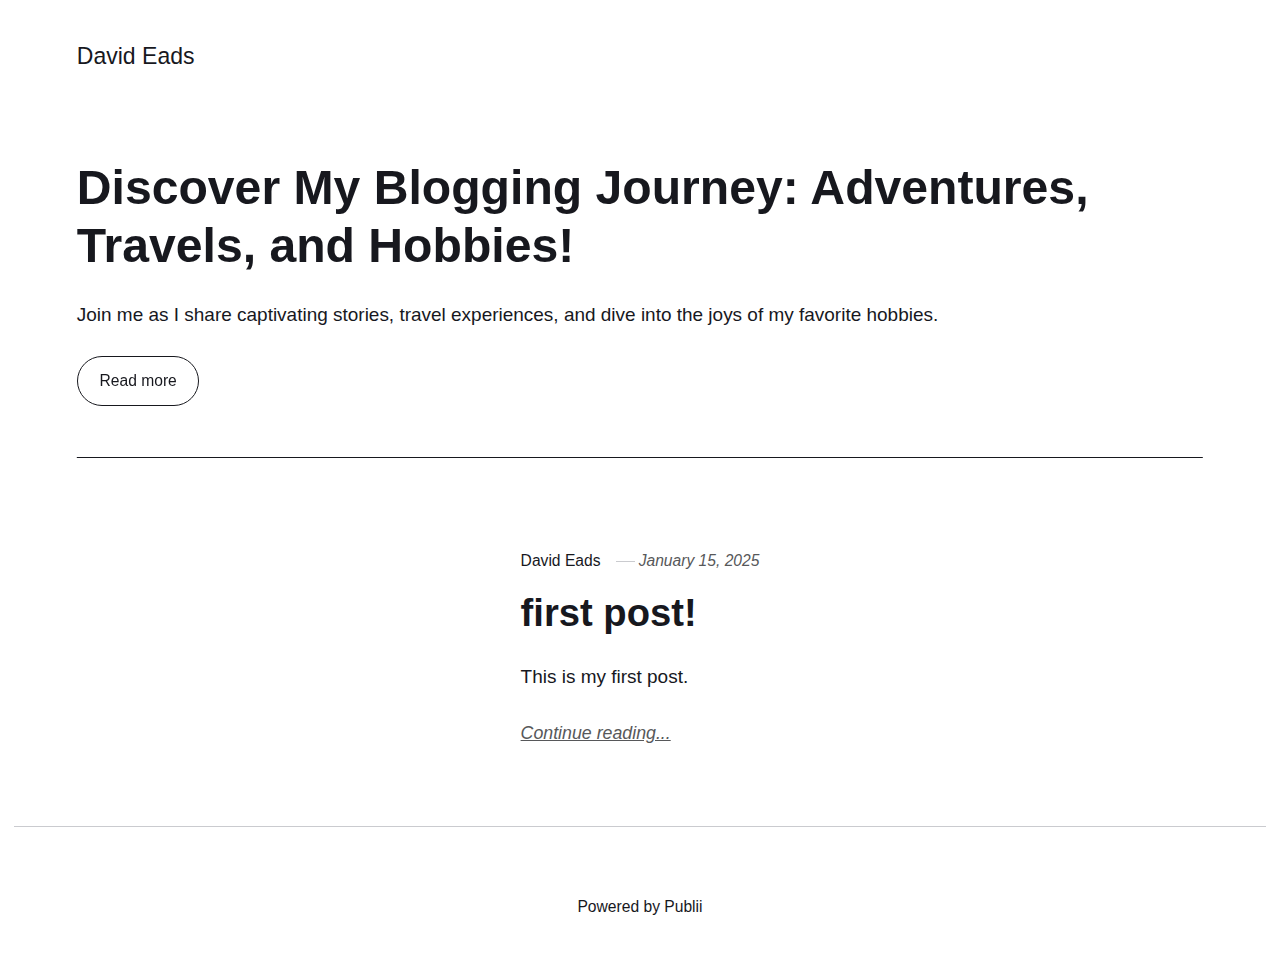
==== index.html @ 0afdacfc "Updated from Publii" ====
<!DOCTYPE html><html lang="en-gb"><head><meta charset="utf-8"><meta http-equiv="X-UA-Compatible" content="IE=edge"><meta name="viewport" content="width=device-width,initial-scale=1"><title>David Eads</title><meta name="generator" content="Publii Open-Source CMS for Static Site"><link rel="canonical" href="https://thedavideads.github.io/gh-pages/"><link rel="alternate" type="application/atom+xml" href="https://thedavideads.github.io/gh-pages/feed.xml"><link rel="alternate" type="application/json" href="https://thedavideads.github.io/gh-pages/feed.json"><meta property="og:title" content="David Eads"><meta property="og:site_name" content="David Eads"><meta property="og:description" content=""><meta property="og:url" content="https://thedavideads.github.io/gh-pages/"><meta property="og:type" content="website"><link rel="stylesheet" href="https://thedavideads.github.io/gh-pages/assets/css/style.css?v=94220f119044674b7663d7c550454968"><script type="application/ld+json">{"@context":"http://schema.org","@type":"Organization","name":"David Eads","url":"https://thedavideads.github.io/gh-pages/"}</script><noscript><style>img[loading] {
                    opacity: 1;
                }</style></noscript></head><body class="home-template"><header class="top js-header"><a class="logo" href="https://thedavideads.github.io/gh-pages/">David Eads</a></header><main><div class="hero hero--noimage"><header class="hero__content"><div class="wrapper"><h1>Discover My Blogging Journey: Adventures, Travels, and Hobbies!</h1><p>Join me as I share captivating stories, travel experiences, and dive into the joys of my favorite hobbies.</p><p><a href="#" class="btn">Read more</a></p></div></header></div><div class="wrapper feed"><article class="feed__item feed__item--centered"><div class="feed__content"><header><div class="feed__meta"><a href="https://thedavideads.github.io/gh-pages/authors/david-eads/" class="feed__author">David Eads</a> <time datetime="2025-01-15T14:58" class="feed__date">January 15, 2025</time></div><h2 class="feed__title"><a href="https://thedavideads.github.io/gh-pages/first-post.html">first post!</a></h2></header><p>This is my first post.</p><a href="https://thedavideads.github.io/gh-pages/first-post.html" class="readmore feed__readmore">Continue reading...</a></div></article></div></main><footer class="footer"><div class="wrapper"><div class="footer__copyright"><p>Powered by Publii</p></div><button onclick="backToTopFunction()" id="backToTop" class="footer__bttop" aria-label="Back to top" title="Back to top"><svg width="20" height="20"><use xlink:href="https://thedavideads.github.io/gh-pages/assets/svg/svg-map.svg#toparrow"/></svg></button></div></footer><script defer="defer" src="https://thedavideads.github.io/gh-pages/assets/js/scripts.min.js?v=ffcbea6c02c8178d10092962b235a5b0"></script><script>window.publiiThemeMenuConfig={mobileMenuMode:'sidebar',animationSpeed:300,submenuWidth: 'auto',doubleClickTime:500,mobileMenuExpandableSubmenus:true,relatedContainerForOverlayMenuSelector:'.top'};</script><script>var images = document.querySelectorAll('img[loading]');
        for (var i = 0; i < images.length; i++) {
            if (images[i].complete) {
                images[i].classList.add('is-loaded');
            } else {
                images[i].addEventListener('load', function () {
                    this.classList.add('is-loaded');
                }, false);
            }
        }</script></body></html>
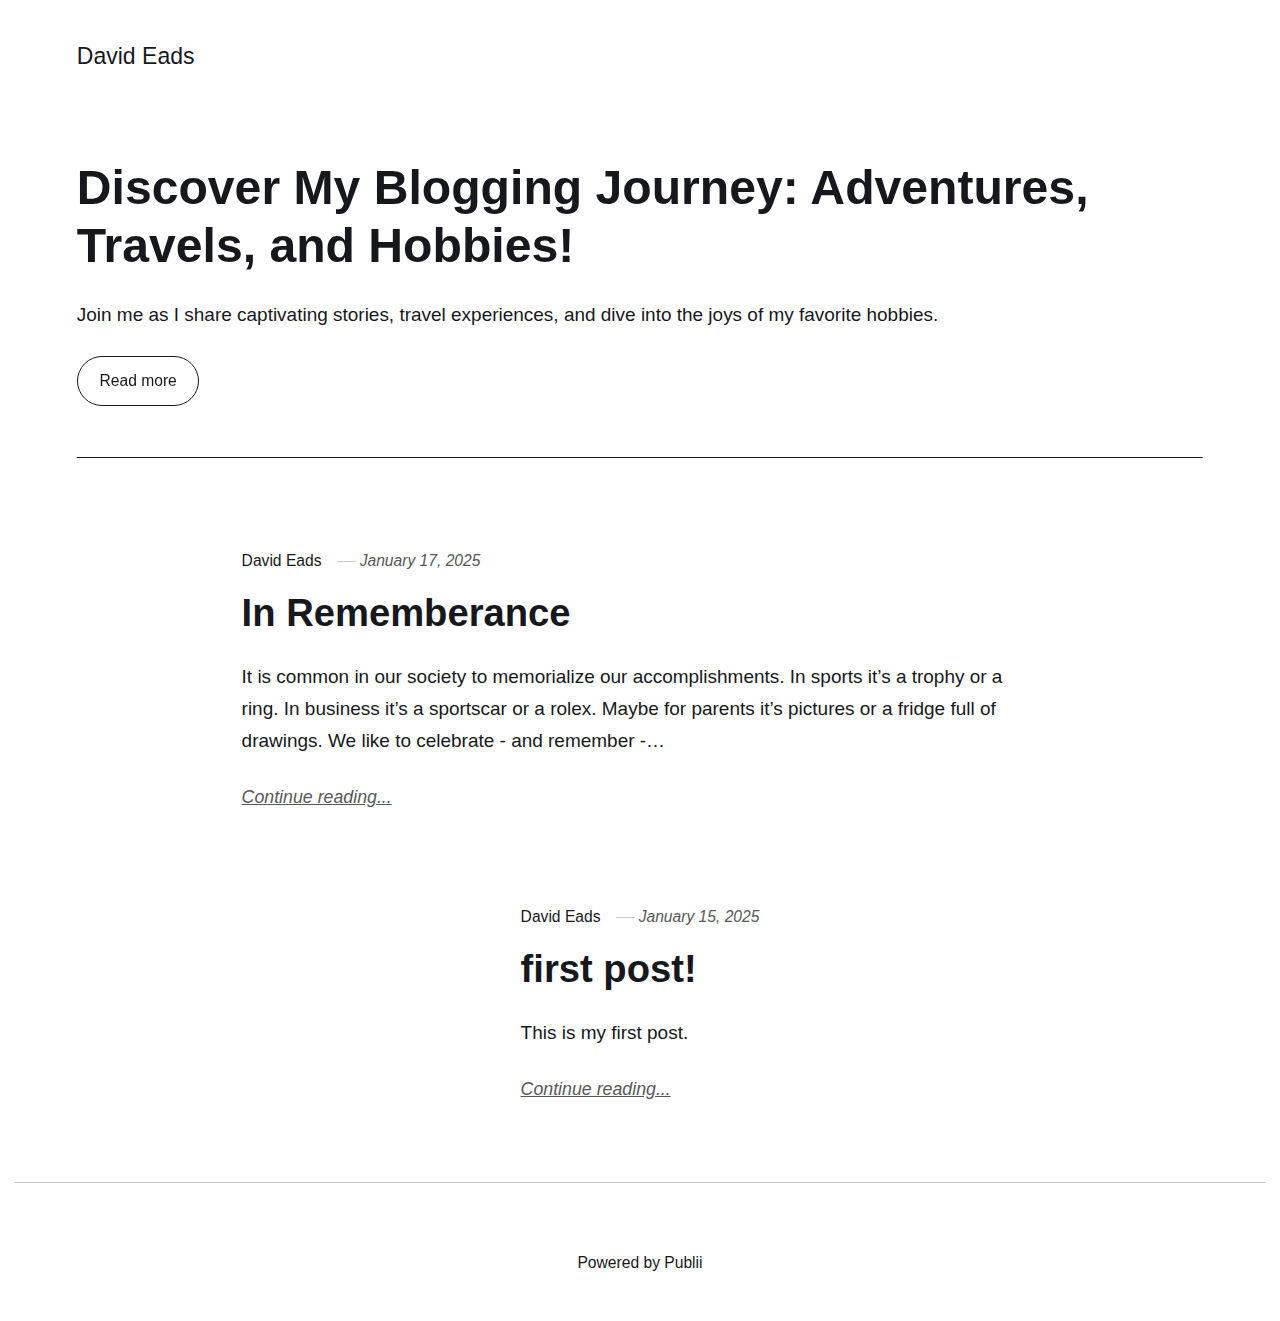
==== commit 3cefe625: "Updated from Publii" ====
--- a/index.html
+++ b/index.html
@@ -1,6 +1,6 @@
 <!DOCTYPE html><html lang="en-gb"><head><meta charset="utf-8"><meta http-equiv="X-UA-Compatible" content="IE=edge"><meta name="viewport" content="width=device-width,initial-scale=1"><title>David Eads</title><meta name="generator" content="Publii Open-Source CMS for Static Site"><link rel="canonical" href="https://thedavideads.github.io/gh-pages/"><link rel="alternate" type="application/atom+xml" href="https://thedavideads.github.io/gh-pages/feed.xml"><link rel="alternate" type="application/json" href="https://thedavideads.github.io/gh-pages/feed.json"><meta property="og:title" content="David Eads"><meta property="og:site_name" content="David Eads"><meta property="og:description" content=""><meta property="og:url" content="https://thedavideads.github.io/gh-pages/"><meta property="og:type" content="website"><link rel="stylesheet" href="https://thedavideads.github.io/gh-pages/assets/css/style.css?v=94220f119044674b7663d7c550454968"><script type="application/ld+json">{"@context":"http://schema.org","@type":"Organization","name":"David Eads","url":"https://thedavideads.github.io/gh-pages/"}</script><noscript><style>img[loading] {
                     opacity: 1;
-                }</style></noscript></head><body class="home-template"><header class="top js-header"><a class="logo" href="https://thedavideads.github.io/gh-pages/">David Eads</a></header><main><div class="hero hero--noimage"><header class="hero__content"><div class="wrapper"><h1>Discover My Blogging Journey: Adventures, Travels, and Hobbies!</h1><p>Join me as I share captivating stories, travel experiences, and dive into the joys of my favorite hobbies.</p><p><a href="#" class="btn">Read more</a></p></div></header></div><div class="wrapper feed"><article class="feed__item feed__item--centered"><div class="feed__content"><header><div class="feed__meta"><a href="https://thedavideads.github.io/gh-pages/authors/david-eads/" class="feed__author">David Eads</a> <time datetime="2025-01-15T14:58" class="feed__date">January 15, 2025</time></div><h2 class="feed__title"><a href="https://thedavideads.github.io/gh-pages/first-post.html">first post!</a></h2></header><p>This is my first post.</p><a href="https://thedavideads.github.io/gh-pages/first-post.html" class="readmore feed__readmore">Continue reading...</a></div></article></div></main><footer class="footer"><div class="wrapper"><div class="footer__copyright"><p>Powered by Publii</p></div><button onclick="backToTopFunction()" id="backToTop" class="footer__bttop" aria-label="Back to top" title="Back to top"><svg width="20" height="20"><use xlink:href="https://thedavideads.github.io/gh-pages/assets/svg/svg-map.svg#toparrow"/></svg></button></div></footer><script defer="defer" src="https://thedavideads.github.io/gh-pages/assets/js/scripts.min.js?v=ffcbea6c02c8178d10092962b235a5b0"></script><script>window.publiiThemeMenuConfig={mobileMenuMode:'sidebar',animationSpeed:300,submenuWidth: 'auto',doubleClickTime:500,mobileMenuExpandableSubmenus:true,relatedContainerForOverlayMenuSelector:'.top'};</script><script>var images = document.querySelectorAll('img[loading]');
+                }</style></noscript></head><body class="home-template"><header class="top js-header"><a class="logo" href="https://thedavideads.github.io/gh-pages/">David Eads</a></header><main><div class="hero hero--noimage"><header class="hero__content"><div class="wrapper"><h1>Discover My Blogging Journey: Adventures, Travels, and Hobbies!</h1><p>Join me as I share captivating stories, travel experiences, and dive into the joys of my favorite hobbies.</p><p><a href="#" class="btn">Read more</a></p></div></header></div><div class="wrapper feed"><article class="feed__item feed__item--centered"><div class="feed__content"><header><div class="feed__meta"><a href="https://thedavideads.github.io/gh-pages/authors/david-eads/" class="feed__author">David Eads</a> <time datetime="2025-01-17T14:00" class="feed__date">January 17, 2025</time></div><h2 class="feed__title"><a href="https://thedavideads.github.io/gh-pages/in-rememberance.html">In Rememberance</a></h2></header><p>It is common in our society to memorialize our accomplishments. In sports it’s a trophy or a ring. In business it’s a sportscar or a rolex. Maybe for parents it’s pictures or a fridge full of drawings. We like to celebrate - and remember -&hellip;</p><a href="https://thedavideads.github.io/gh-pages/in-rememberance.html" class="readmore feed__readmore">Continue reading...</a></div></article><article class="feed__item feed__item--centered"><div class="feed__content"><header><div class="feed__meta"><a href="https://thedavideads.github.io/gh-pages/authors/david-eads/" class="feed__author">David Eads</a> <time datetime="2025-01-15T14:58" class="feed__date">January 15, 2025</time></div><h2 class="feed__title"><a href="https://thedavideads.github.io/gh-pages/first-post.html">first post!</a></h2></header><p>This is my first post.</p><a href="https://thedavideads.github.io/gh-pages/first-post.html" class="readmore feed__readmore">Continue reading...</a></div></article></div></main><footer class="footer"><div class="wrapper"><div class="footer__copyright"><p>Powered by Publii</p></div><button onclick="backToTopFunction()" id="backToTop" class="footer__bttop" aria-label="Back to top" title="Back to top"><svg width="20" height="20"><use xlink:href="https://thedavideads.github.io/gh-pages/assets/svg/svg-map.svg#toparrow"/></svg></button></div></footer><script defer="defer" src="https://thedavideads.github.io/gh-pages/assets/js/scripts.min.js?v=ffcbea6c02c8178d10092962b235a5b0"></script><script>window.publiiThemeMenuConfig={mobileMenuMode:'sidebar',animationSpeed:300,submenuWidth: 'auto',doubleClickTime:500,mobileMenuExpandableSubmenus:true,relatedContainerForOverlayMenuSelector:'.top'};</script><script>var images = document.querySelectorAll('img[loading]');
         for (var i = 0; i < images.length; i++) {
             if (images[i].complete) {
                 images[i].classList.add('is-loaded');
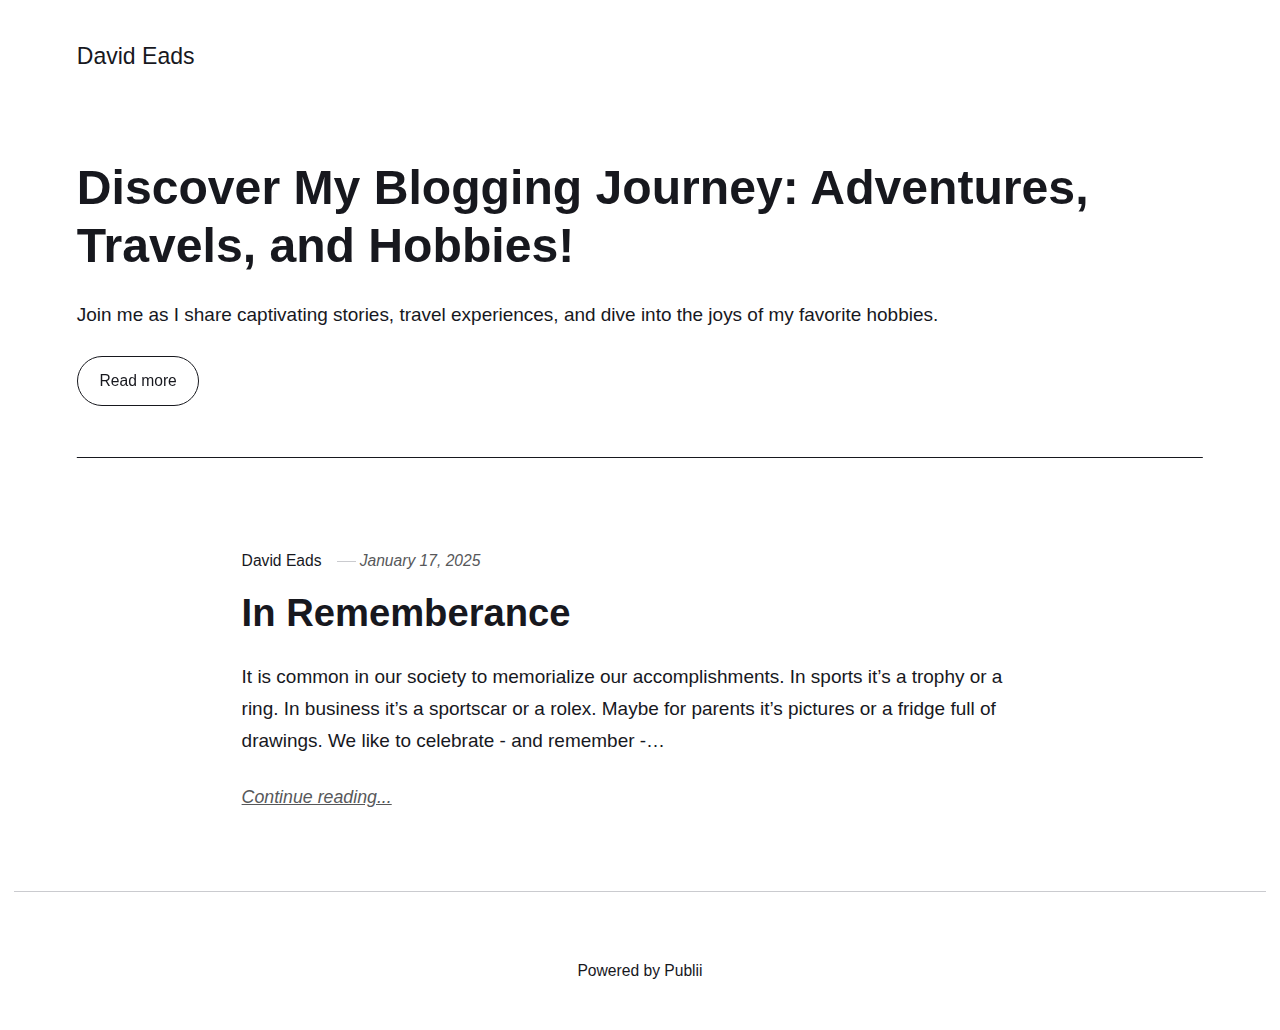
==== commit 357d17c6: "Updated from Publii" ====
--- a/index.html
+++ b/index.html
@@ -1,6 +1,6 @@
 <!DOCTYPE html><html lang="en-gb"><head><meta charset="utf-8"><meta http-equiv="X-UA-Compatible" content="IE=edge"><meta name="viewport" content="width=device-width,initial-scale=1"><title>David Eads</title><meta name="generator" content="Publii Open-Source CMS for Static Site"><link rel="canonical" href="https://thedavideads.github.io/gh-pages/"><link rel="alternate" type="application/atom+xml" href="https://thedavideads.github.io/gh-pages/feed.xml"><link rel="alternate" type="application/json" href="https://thedavideads.github.io/gh-pages/feed.json"><meta property="og:title" content="David Eads"><meta property="og:site_name" content="David Eads"><meta property="og:description" content=""><meta property="og:url" content="https://thedavideads.github.io/gh-pages/"><meta property="og:type" content="website"><link rel="stylesheet" href="https://thedavideads.github.io/gh-pages/assets/css/style.css?v=94220f119044674b7663d7c550454968"><script type="application/ld+json">{"@context":"http://schema.org","@type":"Organization","name":"David Eads","url":"https://thedavideads.github.io/gh-pages/"}</script><noscript><style>img[loading] {
                     opacity: 1;
-                }</style></noscript></head><body class="home-template"><header class="top js-header"><a class="logo" href="https://thedavideads.github.io/gh-pages/">David Eads</a></header><main><div class="hero hero--noimage"><header class="hero__content"><div class="wrapper"><h1>Discover My Blogging Journey: Adventures, Travels, and Hobbies!</h1><p>Join me as I share captivating stories, travel experiences, and dive into the joys of my favorite hobbies.</p><p><a href="#" class="btn">Read more</a></p></div></header></div><div class="wrapper feed"><article class="feed__item feed__item--centered"><div class="feed__content"><header><div class="feed__meta"><a href="https://thedavideads.github.io/gh-pages/authors/david-eads/" class="feed__author">David Eads</a> <time datetime="2025-01-17T14:00" class="feed__date">January 17, 2025</time></div><h2 class="feed__title"><a href="https://thedavideads.github.io/gh-pages/in-rememberance.html">In Rememberance</a></h2></header><p>It is common in our society to memorialize our accomplishments. In sports it’s a trophy or a ring. In business it’s a sportscar or a rolex. Maybe for parents it’s pictures or a fridge full of drawings. We like to celebrate - and remember -&hellip;</p><a href="https://thedavideads.github.io/gh-pages/in-rememberance.html" class="readmore feed__readmore">Continue reading...</a></div></article><article class="feed__item feed__item--centered"><div class="feed__content"><header><div class="feed__meta"><a href="https://thedavideads.github.io/gh-pages/authors/david-eads/" class="feed__author">David Eads</a> <time datetime="2025-01-15T14:58" class="feed__date">January 15, 2025</time></div><h2 class="feed__title"><a href="https://thedavideads.github.io/gh-pages/first-post.html">first post!</a></h2></header><p>This is my first post.</p><a href="https://thedavideads.github.io/gh-pages/first-post.html" class="readmore feed__readmore">Continue reading...</a></div></article></div></main><footer class="footer"><div class="wrapper"><div class="footer__copyright"><p>Powered by Publii</p></div><button onclick="backToTopFunction()" id="backToTop" class="footer__bttop" aria-label="Back to top" title="Back to top"><svg width="20" height="20"><use xlink:href="https://thedavideads.github.io/gh-pages/assets/svg/svg-map.svg#toparrow"/></svg></button></div></footer><script defer="defer" src="https://thedavideads.github.io/gh-pages/assets/js/scripts.min.js?v=ffcbea6c02c8178d10092962b235a5b0"></script><script>window.publiiThemeMenuConfig={mobileMenuMode:'sidebar',animationSpeed:300,submenuWidth: 'auto',doubleClickTime:500,mobileMenuExpandableSubmenus:true,relatedContainerForOverlayMenuSelector:'.top'};</script><script>var images = document.querySelectorAll('img[loading]');
+                }</style></noscript></head><body class="home-template"><header class="top js-header"><a class="logo" href="https://thedavideads.github.io/gh-pages/">David Eads</a></header><main><div class="hero hero--noimage"><header class="hero__content"><div class="wrapper"><h1>Discover My Blogging Journey: Adventures, Travels, and Hobbies!</h1><p>Join me as I share captivating stories, travel experiences, and dive into the joys of my favorite hobbies.</p><p><a href="#" class="btn">Read more</a></p></div></header></div><div class="wrapper feed"><article class="feed__item feed__item--centered"><div class="feed__content"><header><div class="feed__meta"><a href="https://thedavideads.github.io/gh-pages/authors/david-eads/" class="feed__author">David Eads</a> <time datetime="2025-01-17T14:00" class="feed__date">January 17, 2025</time></div><h2 class="feed__title"><a href="https://thedavideads.github.io/gh-pages/in-rememberance.html">In Rememberance</a></h2></header><p>It is common in our society to memorialize our accomplishments. In sports it’s a trophy or a ring. In business it’s a sportscar or a rolex. Maybe for parents it’s pictures or a fridge full of drawings. We like to celebrate - and remember -&hellip;</p><a href="https://thedavideads.github.io/gh-pages/in-rememberance.html" class="readmore feed__readmore">Continue reading...</a></div></article></div></main><footer class="footer"><div class="wrapper"><div class="footer__copyright"><p>Powered by Publii</p></div><button onclick="backToTopFunction()" id="backToTop" class="footer__bttop" aria-label="Back to top" title="Back to top"><svg width="20" height="20"><use xlink:href="https://thedavideads.github.io/gh-pages/assets/svg/svg-map.svg#toparrow"/></svg></button></div></footer><script defer="defer" src="https://thedavideads.github.io/gh-pages/assets/js/scripts.min.js?v=ffcbea6c02c8178d10092962b235a5b0"></script><script>window.publiiThemeMenuConfig={mobileMenuMode:'sidebar',animationSpeed:300,submenuWidth: 'auto',doubleClickTime:500,mobileMenuExpandableSubmenus:true,relatedContainerForOverlayMenuSelector:'.top'};</script><script>var images = document.querySelectorAll('img[loading]');
         for (var i = 0; i < images.length; i++) {
             if (images[i].complete) {
                 images[i].classList.add('is-loaded');
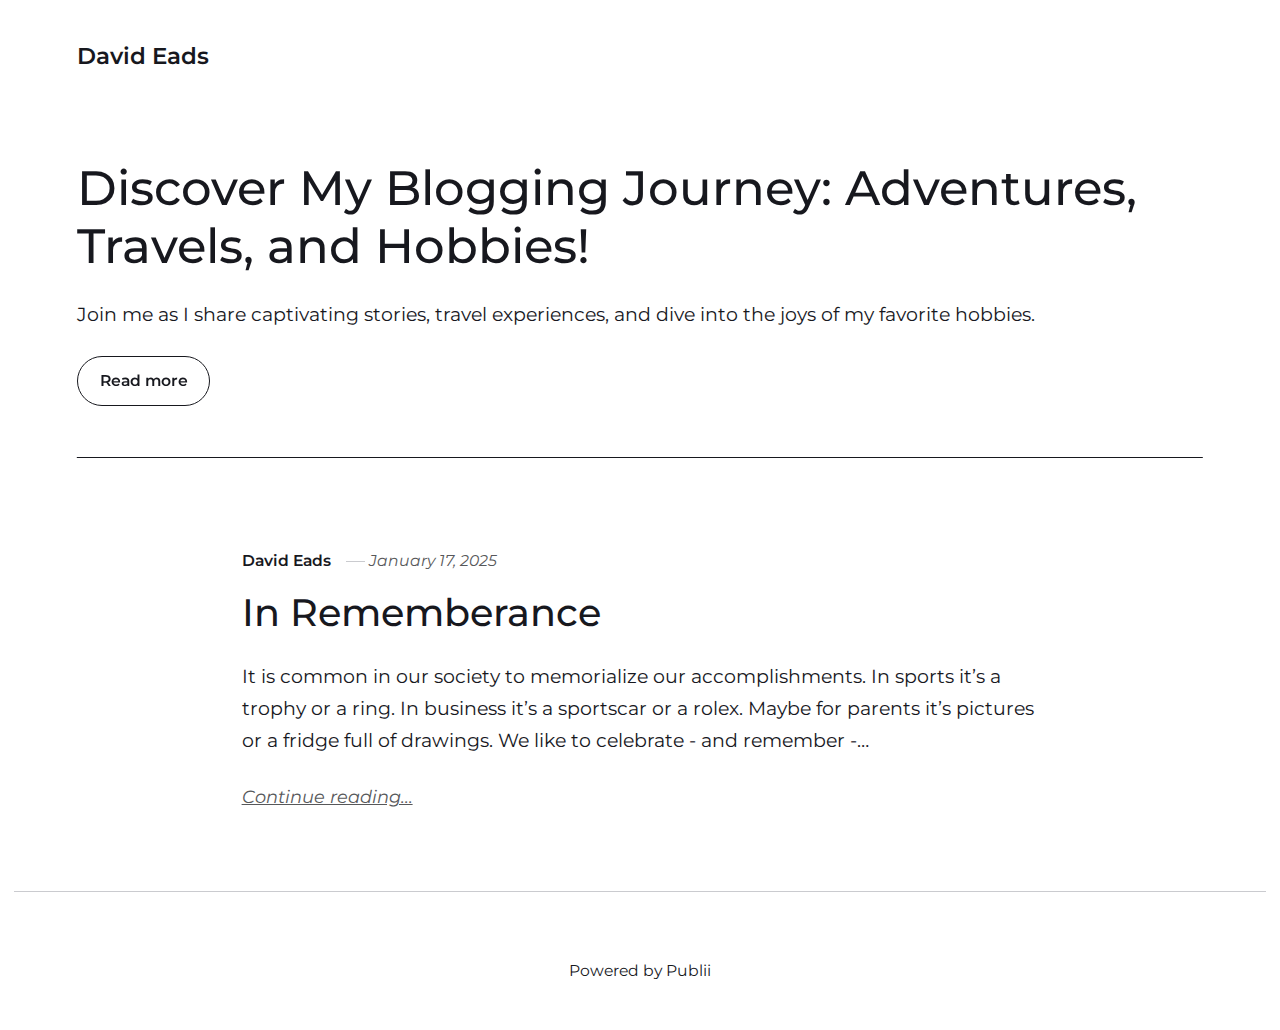
==== commit db0ecf3b: "Updated from Publii" ====
--- a/index.html
+++ b/index.html
@@ -1,4 +1,4 @@
-<!DOCTYPE html><html lang="en-gb"><head><meta charset="utf-8"><meta http-equiv="X-UA-Compatible" content="IE=edge"><meta name="viewport" content="width=device-width,initial-scale=1"><title>David Eads</title><meta name="generator" content="Publii Open-Source CMS for Static Site"><link rel="canonical" href="https://thedavideads.github.io/gh-pages/"><link rel="alternate" type="application/atom+xml" href="https://thedavideads.github.io/gh-pages/feed.xml"><link rel="alternate" type="application/json" href="https://thedavideads.github.io/gh-pages/feed.json"><meta property="og:title" content="David Eads"><meta property="og:site_name" content="David Eads"><meta property="og:description" content=""><meta property="og:url" content="https://thedavideads.github.io/gh-pages/"><meta property="og:type" content="website"><link rel="stylesheet" href="https://thedavideads.github.io/gh-pages/assets/css/style.css?v=94220f119044674b7663d7c550454968"><script type="application/ld+json">{"@context":"http://schema.org","@type":"Organization","name":"David Eads","url":"https://thedavideads.github.io/gh-pages/"}</script><noscript><style>img[loading] {
+<!DOCTYPE html><html lang="en-gb"><head><meta charset="utf-8"><meta http-equiv="X-UA-Compatible" content="IE=edge"><meta name="viewport" content="width=device-width,initial-scale=1"><title>David Eads</title><meta name="generator" content="Publii Open-Source CMS for Static Site"><link rel="canonical" href="https://thedavideads.github.io/gh-pages/"><link rel="alternate" type="application/atom+xml" href="https://thedavideads.github.io/gh-pages/feed.xml"><link rel="alternate" type="application/json" href="https://thedavideads.github.io/gh-pages/feed.json"><meta property="og:title" content="David Eads"><meta property="og:site_name" content="David Eads"><meta property="og:description" content=""><meta property="og:url" content="https://thedavideads.github.io/gh-pages/"><meta property="og:type" content="website"><link rel="preload" href="https://thedavideads.github.io/gh-pages/assets/dynamic/fonts/montserrat/montserrat.woff2" as="font" type="font/woff2" crossorigin><link rel="preload" href="https://thedavideads.github.io/gh-pages/assets/dynamic/fonts/montserrat/montserrat-italic.woff2" as="font" type="font/woff2" crossorigin><link rel="stylesheet" href="https://thedavideads.github.io/gh-pages/assets/css/style.css?v=94220f119044674b7663d7c550454968"><script type="application/ld+json">{"@context":"http://schema.org","@type":"Organization","name":"David Eads","url":"https://thedavideads.github.io/gh-pages/"}</script><noscript><style>img[loading] {
                     opacity: 1;
                 }</style></noscript></head><body class="home-template"><header class="top js-header"><a class="logo" href="https://thedavideads.github.io/gh-pages/">David Eads</a></header><main><div class="hero hero--noimage"><header class="hero__content"><div class="wrapper"><h1>Discover My Blogging Journey: Adventures, Travels, and Hobbies!</h1><p>Join me as I share captivating stories, travel experiences, and dive into the joys of my favorite hobbies.</p><p><a href="#" class="btn">Read more</a></p></div></header></div><div class="wrapper feed"><article class="feed__item feed__item--centered"><div class="feed__content"><header><div class="feed__meta"><a href="https://thedavideads.github.io/gh-pages/authors/david-eads/" class="feed__author">David Eads</a> <time datetime="2025-01-17T14:00" class="feed__date">January 17, 2025</time></div><h2 class="feed__title"><a href="https://thedavideads.github.io/gh-pages/in-rememberance.html">In Rememberance</a></h2></header><p>It is common in our society to memorialize our accomplishments. In sports it’s a trophy or a ring. In business it’s a sportscar or a rolex. Maybe for parents it’s pictures or a fridge full of drawings. We like to celebrate - and remember -&hellip;</p><a href="https://thedavideads.github.io/gh-pages/in-rememberance.html" class="readmore feed__readmore">Continue reading...</a></div></article></div></main><footer class="footer"><div class="wrapper"><div class="footer__copyright"><p>Powered by Publii</p></div><button onclick="backToTopFunction()" id="backToTop" class="footer__bttop" aria-label="Back to top" title="Back to top"><svg width="20" height="20"><use xlink:href="https://thedavideads.github.io/gh-pages/assets/svg/svg-map.svg#toparrow"/></svg></button></div></footer><script defer="defer" src="https://thedavideads.github.io/gh-pages/assets/js/scripts.min.js?v=ffcbea6c02c8178d10092962b235a5b0"></script><script>window.publiiThemeMenuConfig={mobileMenuMode:'sidebar',animationSpeed:300,submenuWidth: 'auto',doubleClickTime:500,mobileMenuExpandableSubmenus:true,relatedContainerForOverlayMenuSelector:'.top'};</script><script>var images = document.querySelectorAll('img[loading]');
         for (var i = 0; i < images.length; i++) {
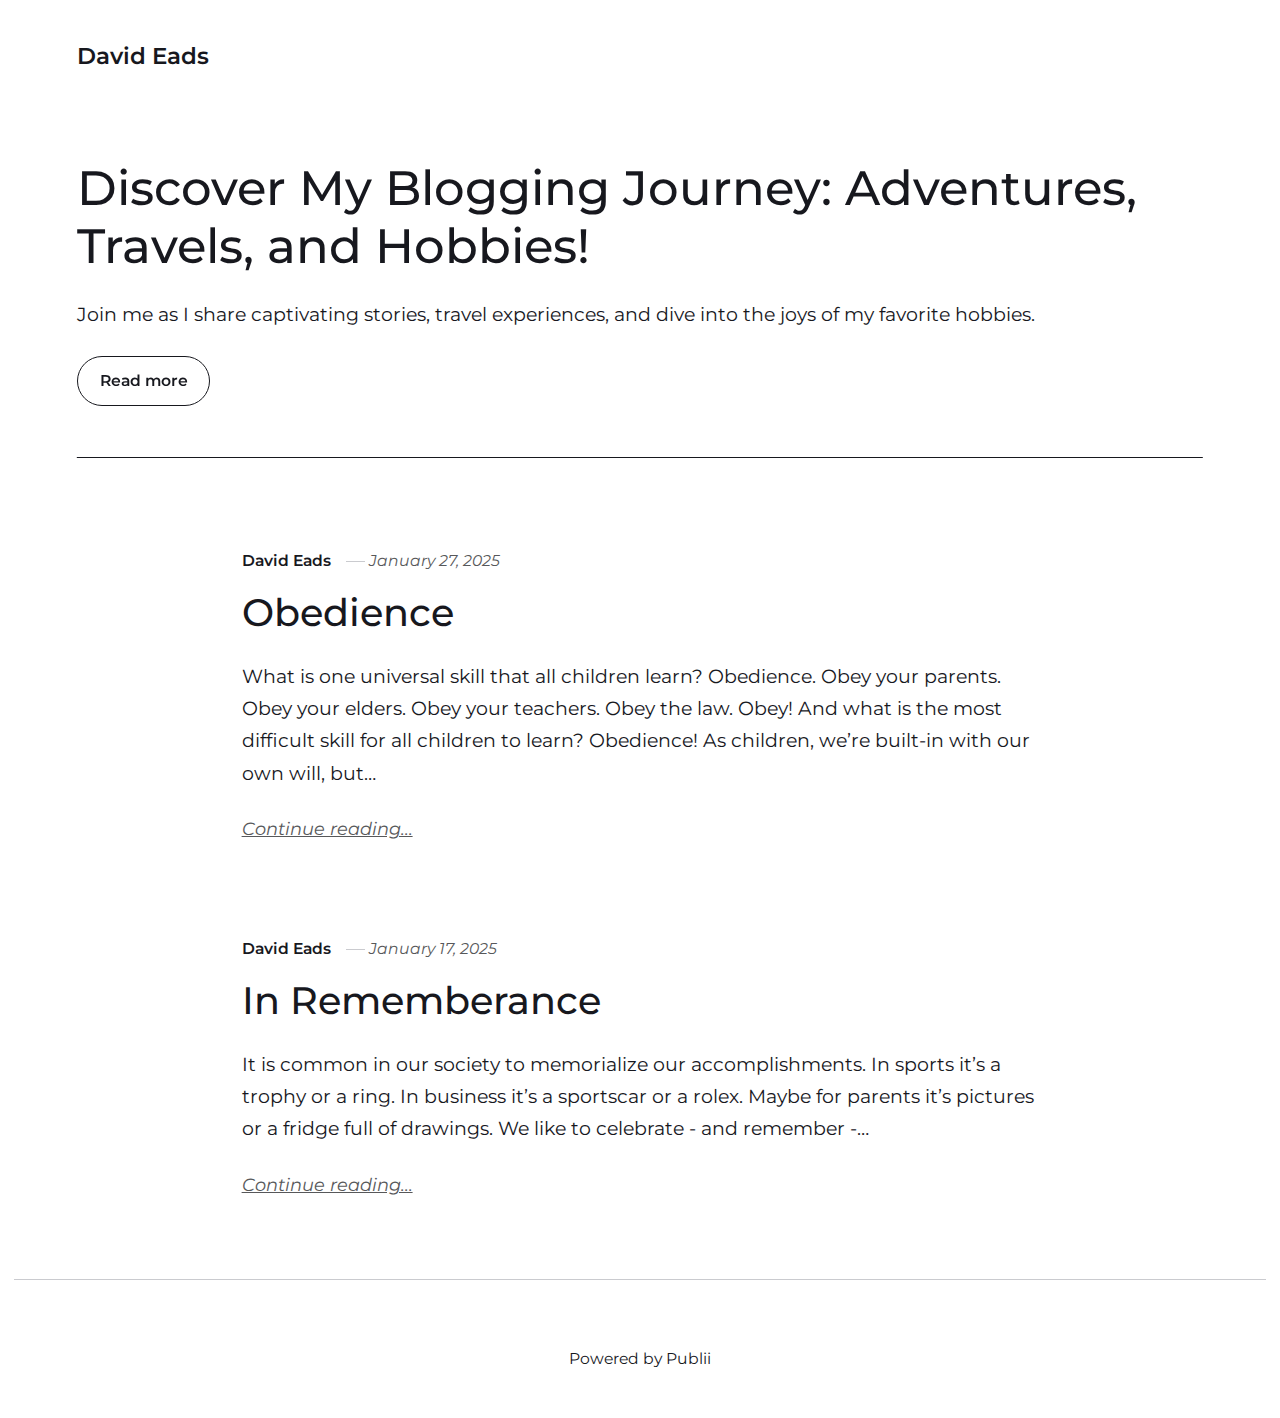
==== commit c961b0f3: "Updated from Publii" ====
--- a/index.html
+++ b/index.html
@@ -1,6 +1,6 @@
-<!DOCTYPE html><html lang="en-gb"><head><meta charset="utf-8"><meta http-equiv="X-UA-Compatible" content="IE=edge"><meta name="viewport" content="width=device-width,initial-scale=1"><title>David Eads</title><meta name="generator" content="Publii Open-Source CMS for Static Site"><link rel="canonical" href="https://thedavideads.github.io/gh-pages/"><link rel="alternate" type="application/atom+xml" href="https://thedavideads.github.io/gh-pages/feed.xml"><link rel="alternate" type="application/json" href="https://thedavideads.github.io/gh-pages/feed.json"><meta property="og:title" content="David Eads"><meta property="og:site_name" content="David Eads"><meta property="og:description" content=""><meta property="og:url" content="https://thedavideads.github.io/gh-pages/"><meta property="og:type" content="website"><link rel="preload" href="https://thedavideads.github.io/gh-pages/assets/dynamic/fonts/montserrat/montserrat.woff2" as="font" type="font/woff2" crossorigin><link rel="preload" href="https://thedavideads.github.io/gh-pages/assets/dynamic/fonts/montserrat/montserrat-italic.woff2" as="font" type="font/woff2" crossorigin><link rel="stylesheet" href="https://thedavideads.github.io/gh-pages/assets/css/style.css?v=94220f119044674b7663d7c550454968"><script type="application/ld+json">{"@context":"http://schema.org","@type":"Organization","name":"David Eads","url":"https://thedavideads.github.io/gh-pages/"}</script><noscript><style>img[loading] {
+<!DOCTYPE html><html lang="en-gb"><head><meta charset="utf-8"><meta http-equiv="X-UA-Compatible" content="IE=edge"><meta name="viewport" content="width=device-width,initial-scale=1"><title>David Eads</title><meta name="generator" content="Publii Open-Source CMS for Static Site"><link rel="canonical" href="https://thedavideads.github.io/gh-pages/"><link rel="alternate" type="application/atom+xml" href="https://thedavideads.github.io/gh-pages/feed.xml"><link rel="alternate" type="application/json" href="https://thedavideads.github.io/gh-pages/feed.json"><meta property="og:title" content="David Eads"><meta property="og:site_name" content="David Eads"><meta property="og:description" content=""><meta property="og:url" content="https://thedavideads.github.io/gh-pages/"><meta property="og:type" content="website"><link rel="preload" href="https://thedavideads.github.io/gh-pages/assets/dynamic/fonts/montserrat/montserrat.woff2" as="font" type="font/woff2" crossorigin><link rel="preload" href="https://thedavideads.github.io/gh-pages/assets/dynamic/fonts/montserrat/montserrat-italic.woff2" as="font" type="font/woff2" crossorigin><link rel="stylesheet" href="https://thedavideads.github.io/gh-pages/assets/css/style.css?v=936eb244bc7fde4bc6a80166b2e596f0"><script type="application/ld+json">{"@context":"http://schema.org","@type":"Organization","name":"David Eads","url":"https://thedavideads.github.io/gh-pages/"}</script><noscript><style>img[loading] {
                     opacity: 1;
-                }</style></noscript></head><body class="home-template"><header class="top js-header"><a class="logo" href="https://thedavideads.github.io/gh-pages/">David Eads</a></header><main><div class="hero hero--noimage"><header class="hero__content"><div class="wrapper"><h1>Discover My Blogging Journey: Adventures, Travels, and Hobbies!</h1><p>Join me as I share captivating stories, travel experiences, and dive into the joys of my favorite hobbies.</p><p><a href="#" class="btn">Read more</a></p></div></header></div><div class="wrapper feed"><article class="feed__item feed__item--centered"><div class="feed__content"><header><div class="feed__meta"><a href="https://thedavideads.github.io/gh-pages/authors/david-eads/" class="feed__author">David Eads</a> <time datetime="2025-01-17T14:00" class="feed__date">January 17, 2025</time></div><h2 class="feed__title"><a href="https://thedavideads.github.io/gh-pages/in-rememberance.html">In Rememberance</a></h2></header><p>It is common in our society to memorialize our accomplishments. In sports it’s a trophy or a ring. In business it’s a sportscar or a rolex. Maybe for parents it’s pictures or a fridge full of drawings. We like to celebrate - and remember -&hellip;</p><a href="https://thedavideads.github.io/gh-pages/in-rememberance.html" class="readmore feed__readmore">Continue reading...</a></div></article></div></main><footer class="footer"><div class="wrapper"><div class="footer__copyright"><p>Powered by Publii</p></div><button onclick="backToTopFunction()" id="backToTop" class="footer__bttop" aria-label="Back to top" title="Back to top"><svg width="20" height="20"><use xlink:href="https://thedavideads.github.io/gh-pages/assets/svg/svg-map.svg#toparrow"/></svg></button></div></footer><script defer="defer" src="https://thedavideads.github.io/gh-pages/assets/js/scripts.min.js?v=ffcbea6c02c8178d10092962b235a5b0"></script><script>window.publiiThemeMenuConfig={mobileMenuMode:'sidebar',animationSpeed:300,submenuWidth: 'auto',doubleClickTime:500,mobileMenuExpandableSubmenus:true,relatedContainerForOverlayMenuSelector:'.top'};</script><script>var images = document.querySelectorAll('img[loading]');
+                }</style></noscript></head><body class="home-template"><header class="top js-header"><a class="logo" href="https://thedavideads.github.io/gh-pages/">David Eads</a></header><main><div class="hero hero--noimage"><header class="hero__content"><div class="wrapper"><h1>Discover My Blogging Journey: Adventures, Travels, and Hobbies!</h1><p>Join me as I share captivating stories, travel experiences, and dive into the joys of my favorite hobbies.</p><p><a href="#" class="btn">Read more</a></p></div></header></div><div class="wrapper feed"><article class="feed__item feed__item--centered"><div class="feed__content"><header><div class="feed__meta"><a href="https://thedavideads.github.io/gh-pages/authors/david-eads/" class="feed__author">David Eads</a> <time datetime="2025-01-27T14:45" class="feed__date">January 27, 2025</time></div><h2 class="feed__title"><a href="https://thedavideads.github.io/gh-pages/obedience.html">Obedience</a></h2></header><p>What is one universal skill that all children learn? Obedience. Obey your parents. Obey your elders. Obey your teachers. Obey the law. Obey! And what is the most difficult skill for all children to learn? Obedience! As children, we’re built-in with our own will, but&hellip;</p><a href="https://thedavideads.github.io/gh-pages/obedience.html" class="readmore feed__readmore">Continue reading...</a></div></article><article class="feed__item feed__item--centered"><div class="feed__content"><header><div class="feed__meta"><a href="https://thedavideads.github.io/gh-pages/authors/david-eads/" class="feed__author">David Eads</a> <time datetime="2025-01-17T14:00" class="feed__date">January 17, 2025</time></div><h2 class="feed__title"><a href="https://thedavideads.github.io/gh-pages/in-rememberance.html">In Rememberance</a></h2></header><p>It is common in our society to memorialize our accomplishments. In sports it’s a trophy or a ring. In business it’s a sportscar or a rolex. Maybe for parents it’s pictures or a fridge full of drawings. We like to celebrate - and remember -&hellip;</p><a href="https://thedavideads.github.io/gh-pages/in-rememberance.html" class="readmore feed__readmore">Continue reading...</a></div></article></div></main><footer class="footer"><div class="wrapper"><div class="footer__copyright"><p>Powered by Publii</p></div><button onclick="backToTopFunction()" id="backToTop" class="footer__bttop" aria-label="Back to top" title="Back to top"><svg width="20" height="20"><use xlink:href="https://thedavideads.github.io/gh-pages/assets/svg/svg-map.svg#toparrow"/></svg></button></div></footer><script defer="defer" src="https://thedavideads.github.io/gh-pages/assets/js/scripts.min.js?v=ffcbea6c02c8178d10092962b235a5b0"></script><script>window.publiiThemeMenuConfig={mobileMenuMode:'sidebar',animationSpeed:300,submenuWidth: 'auto',doubleClickTime:500,mobileMenuExpandableSubmenus:true,relatedContainerForOverlayMenuSelector:'.top'};</script><script>var images = document.querySelectorAll('img[loading]');
         for (var i = 0; i < images.length; i++) {
             if (images[i].complete) {
                 images[i].classList.add('is-loaded');
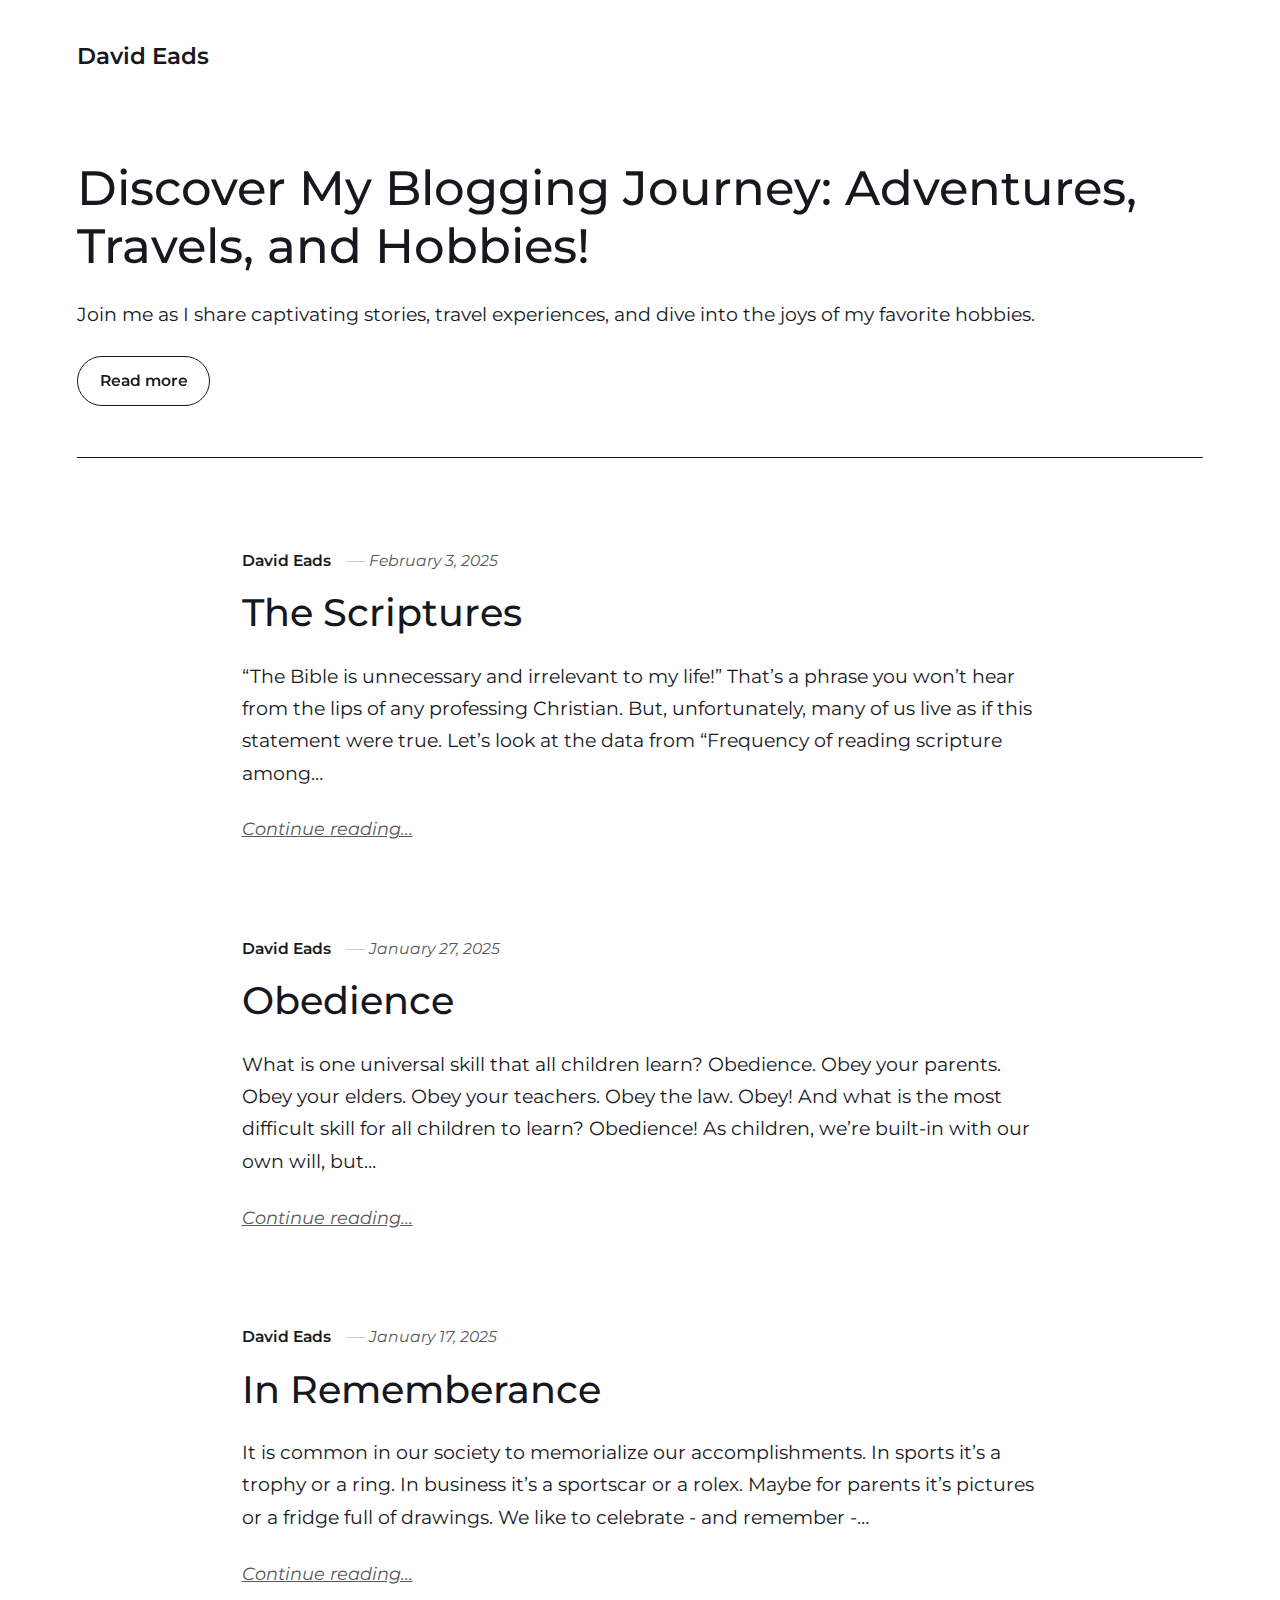
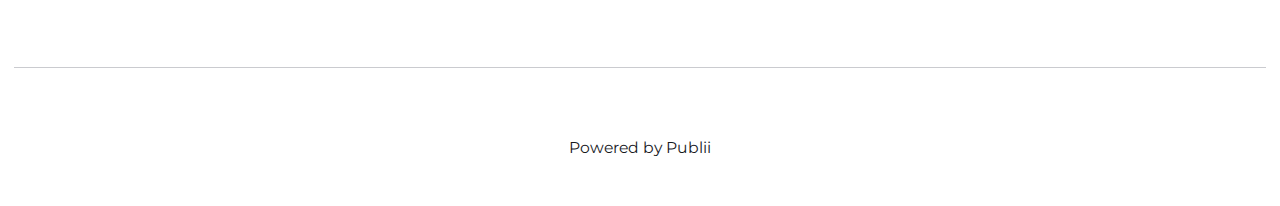
==== commit 71be8545: "Updated from Publii" ====
--- a/index.html
+++ b/index.html
@@ -1,6 +1,6 @@
 <!DOCTYPE html><html lang="en-gb"><head><meta charset="utf-8"><meta http-equiv="X-UA-Compatible" content="IE=edge"><meta name="viewport" content="width=device-width,initial-scale=1"><title>David Eads</title><meta name="generator" content="Publii Open-Source CMS for Static Site"><link rel="canonical" href="https://thedavideads.github.io/gh-pages/"><link rel="alternate" type="application/atom+xml" href="https://thedavideads.github.io/gh-pages/feed.xml"><link rel="alternate" type="application/json" href="https://thedavideads.github.io/gh-pages/feed.json"><meta property="og:title" content="David Eads"><meta property="og:site_name" content="David Eads"><meta property="og:description" content=""><meta property="og:url" content="https://thedavideads.github.io/gh-pages/"><meta property="og:type" content="website"><link rel="preload" href="https://thedavideads.github.io/gh-pages/assets/dynamic/fonts/montserrat/montserrat.woff2" as="font" type="font/woff2" crossorigin><link rel="preload" href="https://thedavideads.github.io/gh-pages/assets/dynamic/fonts/montserrat/montserrat-italic.woff2" as="font" type="font/woff2" crossorigin><link rel="stylesheet" href="https://thedavideads.github.io/gh-pages/assets/css/style.css?v=936eb244bc7fde4bc6a80166b2e596f0"><script type="application/ld+json">{"@context":"http://schema.org","@type":"Organization","name":"David Eads","url":"https://thedavideads.github.io/gh-pages/"}</script><noscript><style>img[loading] {
                     opacity: 1;
-                }</style></noscript></head><body class="home-template"><header class="top js-header"><a class="logo" href="https://thedavideads.github.io/gh-pages/">David Eads</a></header><main><div class="hero hero--noimage"><header class="hero__content"><div class="wrapper"><h1>Discover My Blogging Journey: Adventures, Travels, and Hobbies!</h1><p>Join me as I share captivating stories, travel experiences, and dive into the joys of my favorite hobbies.</p><p><a href="#" class="btn">Read more</a></p></div></header></div><div class="wrapper feed"><article class="feed__item feed__item--centered"><div class="feed__content"><header><div class="feed__meta"><a href="https://thedavideads.github.io/gh-pages/authors/david-eads/" class="feed__author">David Eads</a> <time datetime="2025-01-27T14:45" class="feed__date">January 27, 2025</time></div><h2 class="feed__title"><a href="https://thedavideads.github.io/gh-pages/obedience.html">Obedience</a></h2></header><p>What is one universal skill that all children learn? Obedience. Obey your parents. Obey your elders. Obey your teachers. Obey the law. Obey! And what is the most difficult skill for all children to learn? Obedience! As children, we’re built-in with our own will, but&hellip;</p><a href="https://thedavideads.github.io/gh-pages/obedience.html" class="readmore feed__readmore">Continue reading...</a></div></article><article class="feed__item feed__item--centered"><div class="feed__content"><header><div class="feed__meta"><a href="https://thedavideads.github.io/gh-pages/authors/david-eads/" class="feed__author">David Eads</a> <time datetime="2025-01-17T14:00" class="feed__date">January 17, 2025</time></div><h2 class="feed__title"><a href="https://thedavideads.github.io/gh-pages/in-rememberance.html">In Rememberance</a></h2></header><p>It is common in our society to memorialize our accomplishments. In sports it’s a trophy or a ring. In business it’s a sportscar or a rolex. Maybe for parents it’s pictures or a fridge full of drawings. We like to celebrate - and remember -&hellip;</p><a href="https://thedavideads.github.io/gh-pages/in-rememberance.html" class="readmore feed__readmore">Continue reading...</a></div></article></div></main><footer class="footer"><div class="wrapper"><div class="footer__copyright"><p>Powered by Publii</p></div><button onclick="backToTopFunction()" id="backToTop" class="footer__bttop" aria-label="Back to top" title="Back to top"><svg width="20" height="20"><use xlink:href="https://thedavideads.github.io/gh-pages/assets/svg/svg-map.svg#toparrow"/></svg></button></div></footer><script defer="defer" src="https://thedavideads.github.io/gh-pages/assets/js/scripts.min.js?v=ffcbea6c02c8178d10092962b235a5b0"></script><script>window.publiiThemeMenuConfig={mobileMenuMode:'sidebar',animationSpeed:300,submenuWidth: 'auto',doubleClickTime:500,mobileMenuExpandableSubmenus:true,relatedContainerForOverlayMenuSelector:'.top'};</script><script>var images = document.querySelectorAll('img[loading]');
+                }</style></noscript></head><body class="home-template"><header class="top js-header"><a class="logo" href="https://thedavideads.github.io/gh-pages/">David Eads</a></header><main><div class="hero hero--noimage"><header class="hero__content"><div class="wrapper"><h1>Discover My Blogging Journey: Adventures, Travels, and Hobbies!</h1><p>Join me as I share captivating stories, travel experiences, and dive into the joys of my favorite hobbies.</p><p><a href="#" class="btn">Read more</a></p></div></header></div><div class="wrapper feed"><article class="feed__item feed__item--centered"><div class="feed__content"><header><div class="feed__meta"><a href="https://thedavideads.github.io/gh-pages/authors/david-eads/" class="feed__author">David Eads</a> <time datetime="2025-02-03T10:52" class="feed__date">February 3, 2025</time></div><h2 class="feed__title"><a href="https://thedavideads.github.io/gh-pages/the-scriptures.html">The Scriptures</a></h2></header><p>“The Bible is unnecessary and irrelevant to my life!” That’s a phrase you won’t hear from the lips of any professing Christian. But, unfortunately, many of us live as if this statement were true. Let’s look at the data from “Frequency of reading scripture among&hellip;</p><a href="https://thedavideads.github.io/gh-pages/the-scriptures.html" class="readmore feed__readmore">Continue reading...</a></div></article><article class="feed__item feed__item--centered"><div class="feed__content"><header><div class="feed__meta"><a href="https://thedavideads.github.io/gh-pages/authors/david-eads/" class="feed__author">David Eads</a> <time datetime="2025-01-27T14:45" class="feed__date">January 27, 2025</time></div><h2 class="feed__title"><a href="https://thedavideads.github.io/gh-pages/obedience.html">Obedience</a></h2></header><p>What is one universal skill that all children learn? Obedience. Obey your parents. Obey your elders. Obey your teachers. Obey the law. Obey! And what is the most difficult skill for all children to learn? Obedience! As children, we’re built-in with our own will, but&hellip;</p><a href="https://thedavideads.github.io/gh-pages/obedience.html" class="readmore feed__readmore">Continue reading...</a></div></article><article class="feed__item feed__item--centered"><div class="feed__content"><header><div class="feed__meta"><a href="https://thedavideads.github.io/gh-pages/authors/david-eads/" class="feed__author">David Eads</a> <time datetime="2025-01-17T14:00" class="feed__date">January 17, 2025</time></div><h2 class="feed__title"><a href="https://thedavideads.github.io/gh-pages/in-rememberance.html">In Rememberance</a></h2></header><p>It is common in our society to memorialize our accomplishments. In sports it’s a trophy or a ring. In business it’s a sportscar or a rolex. Maybe for parents it’s pictures or a fridge full of drawings. We like to celebrate - and remember -&hellip;</p><a href="https://thedavideads.github.io/gh-pages/in-rememberance.html" class="readmore feed__readmore">Continue reading...</a></div></article></div></main><footer class="footer"><div class="wrapper"><div class="footer__copyright"><p>Powered by Publii</p></div><button onclick="backToTopFunction()" id="backToTop" class="footer__bttop" aria-label="Back to top" title="Back to top"><svg width="20" height="20"><use xlink:href="https://thedavideads.github.io/gh-pages/assets/svg/svg-map.svg#toparrow"/></svg></button></div></footer><script defer="defer" src="https://thedavideads.github.io/gh-pages/assets/js/scripts.min.js?v=ffcbea6c02c8178d10092962b235a5b0"></script><script>window.publiiThemeMenuConfig={mobileMenuMode:'sidebar',animationSpeed:300,submenuWidth: 'auto',doubleClickTime:500,mobileMenuExpandableSubmenus:true,relatedContainerForOverlayMenuSelector:'.top'};</script><script>var images = document.querySelectorAll('img[loading]');
         for (var i = 0; i < images.length; i++) {
             if (images[i].complete) {
                 images[i].classList.add('is-loaded');
